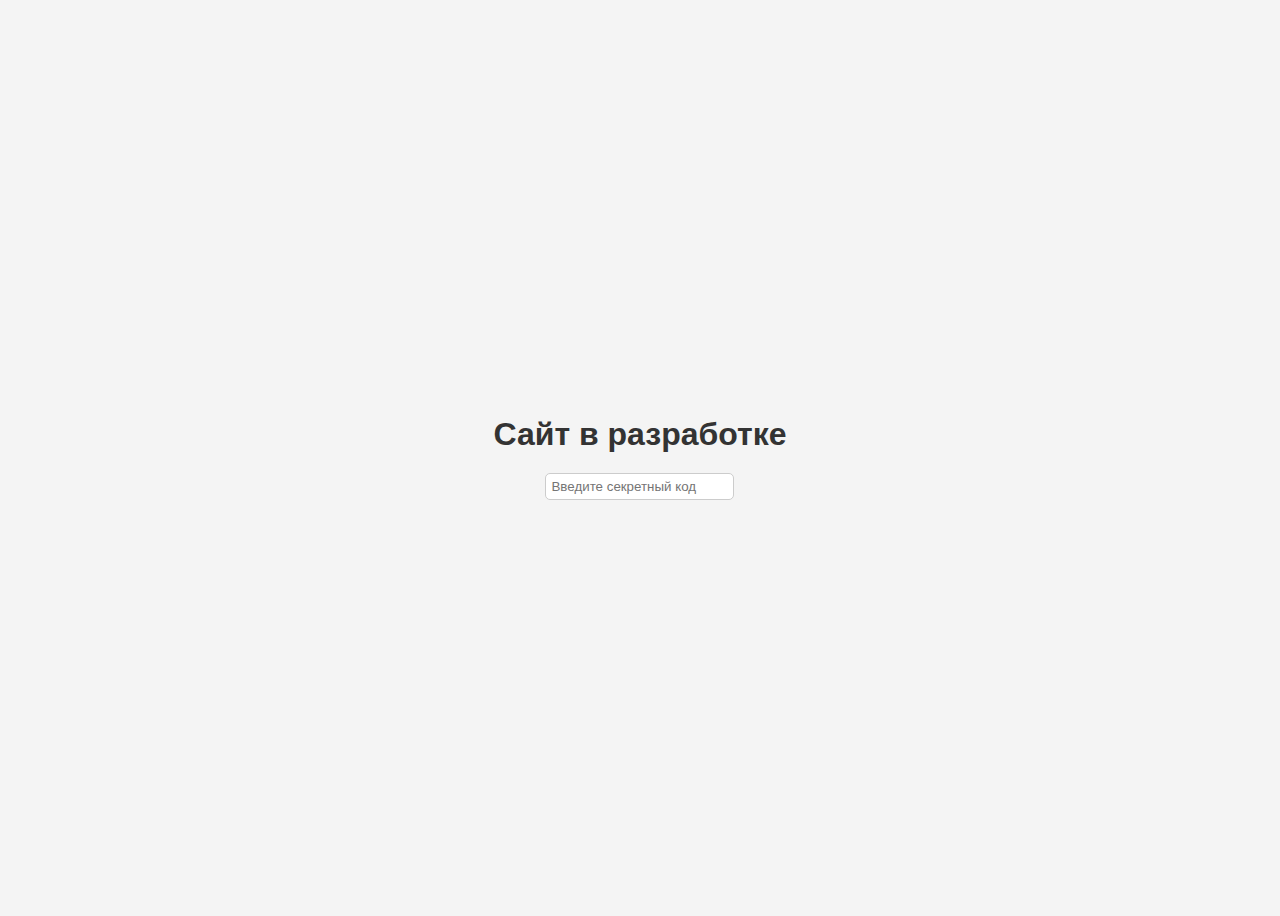
==== index.html @ c5ae69cd "Create index.html" ====
<!DOCTYPE html>
<html lang="ru">
<head>
    <meta charset="UTF-8">
    <meta name="viewport" content="width=device-width, initial-scale=1.0">
    <title>lemin.site – В разработке</title>
    <style>
        body {
            display: flex;
            justify-content: center;
            align-items: center;
            height: 100vh;
            background-color: #f4f4f4;
            color: #333;
            font-family: Arial, sans-serif;
            text-align: center;
        }
        .container {
            position: relative;
        }
        .title {
            font-size: 2em;
            font-weight: bold;
        }
        .hidden-message {
            display: none;
            margin-top: 20px;
            font-size: 1em;
            color: #777;
        }
        .secret-input {
            margin-top: 20px;
            padding: 5px;
            border: 1px solid #ccc;
            border-radius: 5px;
        }
    </style>
</head>
<body>
    <div class="container">
        <div class="title">Сайт в разработке</div>
        <input type="text" class="secret-input" placeholder="Введите секретный код">
        <div class="hidden-message">Поздравляю! Вы нашли скрытое сообщение 🎉</div>
    </div>

    <script>
        document.querySelector('.secret-input').addEventListener('input', function(e) {
            if (e.target.value.toLowerCase() === 'chervi') {
                document.querySelector('.hidden-message').style.display = 'block';
            }
        });
    </script>
</body>
</html>
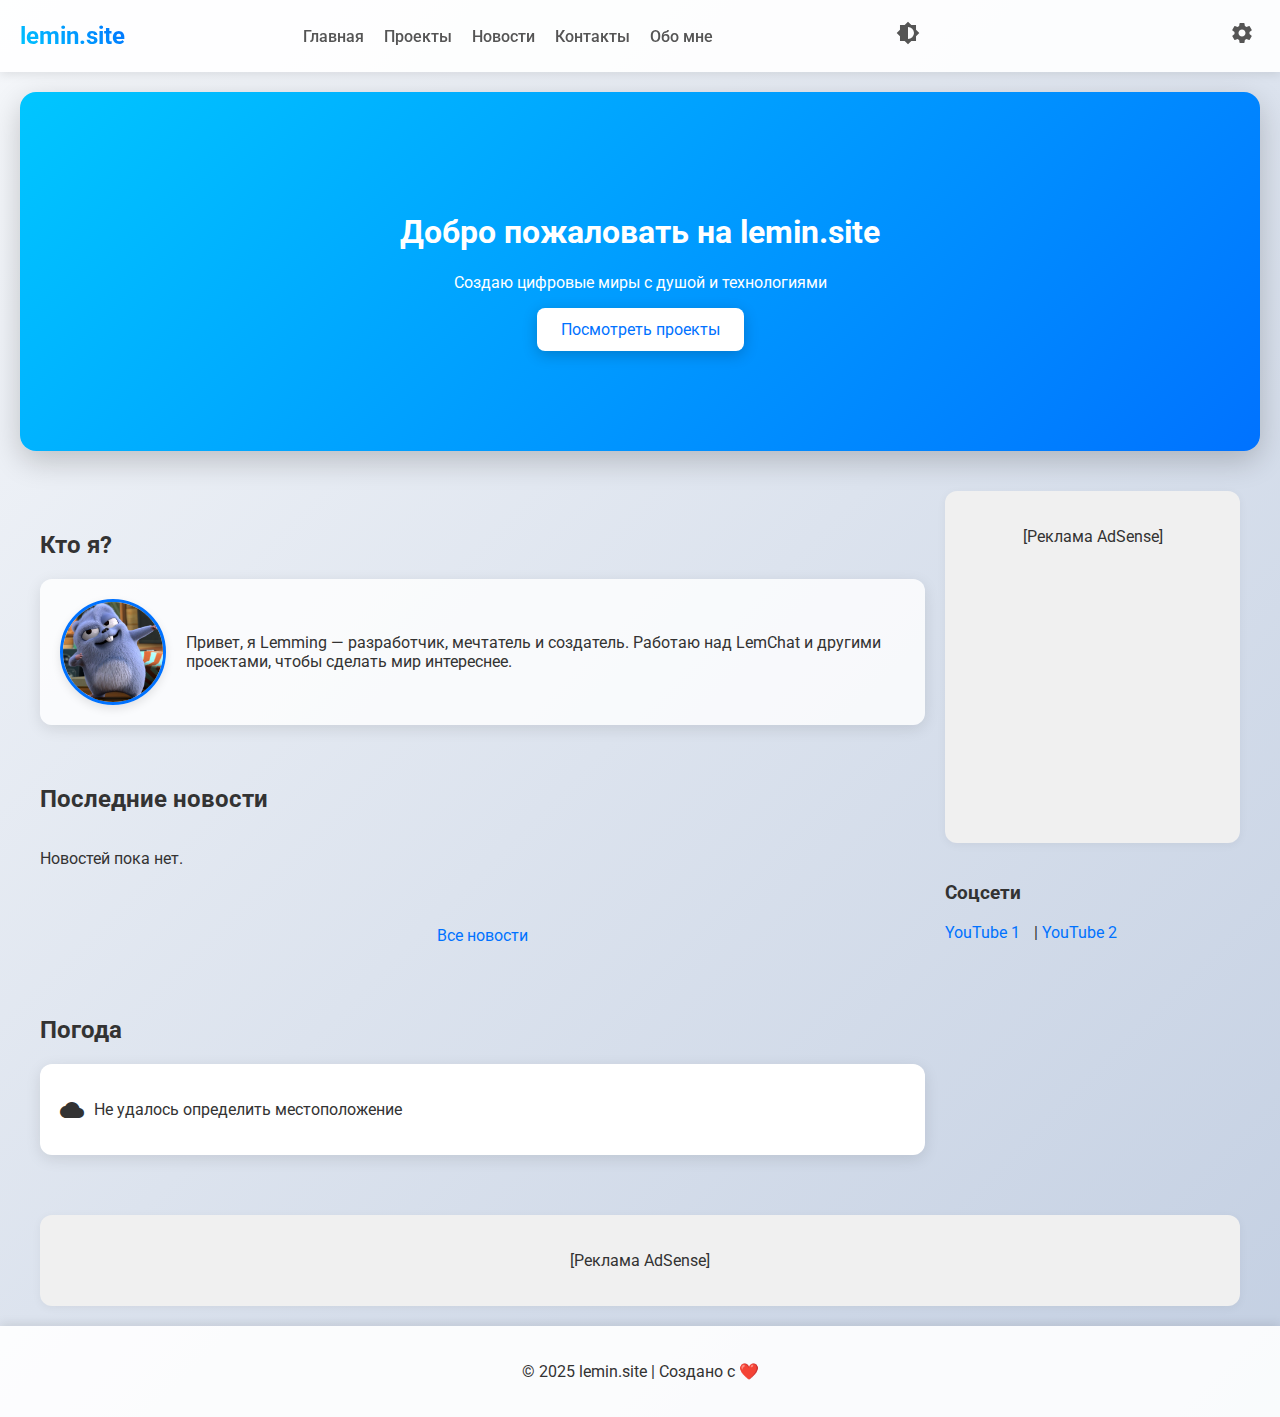
==== commit 6aea400b: "Update index.html" ====
--- a/index.html
+++ b/index.html
@@ -1,54 +1,119 @@
-<!DOCTYPE html>
-<html lang="ru">
-<head>
-    <meta charset="UTF-8">
-    <meta name="viewport" content="width=device-width, initial-scale=1.0">
-    <title>lemin.site – В разработке</title>
-    <style>
-        body {
-            display: flex;
-            justify-content: center;
-            align-items: center;
-            height: 100vh;
-            background-color: #f4f4f4;
-            color: #333;
-            font-family: Arial, sans-serif;
-            text-align: center;
-        }
-        .container {
-            position: relative;
-        }
-        .title {
-            font-size: 2em;
-            font-weight: bold;
-        }
-        .hidden-message {
-            display: none;
-            margin-top: 20px;
-            font-size: 1em;
-            color: #777;
-        }
-        .secret-input {
-            margin-top: 20px;
-            padding: 5px;
-            border: 1px solid #ccc;
-            border-radius: 5px;
-        }
-    </style>
-</head>
-<body>
-    <div class="container">
-        <div class="title">Сайт в разработке</div>
-        <input type="text" class="secret-input" placeholder="Введите секретный код">
-        <div class="hidden-message">Поздравляю! Вы нашли скрытое сообщение 🎉</div>
-    </div>
-
-    <script>
-        document.querySelector('.secret-input').addEventListener('input', function(e) {
-            if (e.target.value.toLowerCase() === 'chervi') {
-                document.querySelector('.hidden-message').style.display = 'block';
-            }
-        });
-    </script>
-</body>
-</html>
+<!DOCTYPE html>
+<html lang="ru">
+<head>
+    <meta charset="UTF-8">
+    <meta name="viewport" content="width=device-width, initial-scale=1.0">
+    <title>lemin.site - Главная</title>
+    <link rel="stylesheet" href="styles.css">
+    <link href="https://fonts.googleapis.com/icon?family=Material+Icons" rel="stylesheet">
+    <link href="https://fonts.googleapis.com/css2?family=Roboto:wght@400;500;700&display=swap" rel="stylesheet">
+</head>
+<body>
+    <!-- Шапка -->
+    <header class="header">
+        <div class="logo"><a href="index.html">lemin.site</a></div>
+        <nav class="nav">
+            <a href="index.html">Главная</a>
+            <a href="projects.html">Проекты</a>
+            <a href="news.html">Новости</a>
+            <a href="contacts.html">Контакты</a>
+            <a href="about.html">Обо мне</a>
+        </nav>
+        <div class="header-controls">
+            <button id="theme-toggle" class="theme-btn">
+                <span class="material-icons">brightness_6</span>
+            </button>
+            <button id="admin-toggle" class="admin-btn">
+                <span class="material-icons">admin_panel_settings</span>
+            </button>
+        </div>
+    </header>
+
+    <!-- Герой-секция -->
+    <section class="hero">
+        <h1>Добро пожаловать на lemin.site</h1>
+        <p>Создаю цифровые миры с душой и технологиями</p>
+        <a href="projects.html" class="btn">Посмотреть проекты</a>
+    </section>
+
+    <!-- Контент -->
+    <div class="container">
+        <main class="main-content">
+            <!-- Кратко обо мне -->
+            <section class="intro section">
+                <h2>Кто я?</h2>
+                <div class="intro-content">
+                    <img src="avatar.png" alt="Аватар" class="avatar">
+                    <p>Привет, я Lemming — разработчик, мечтатель и создатель. Работаю над LemChat и другими проектами, чтобы сделать мир интереснее.</p>
+                </div>
+            </section>
+
+            <!-- Последние новости -->
+            <section class="news section">
+                <h2>Последние новости</h2>
+                <div class="news-grid" id="news-grid"></div>
+                <div class="news-button-wrapper">
+                    <a href="news.html" class="btn secondary">Все новости</a>
+                </div>
+            </section>
+
+            <!-- Виджет погоды -->
+            <section class="widget section">
+                <h2>Погода</h2>
+                <div class="weather-card">
+                    <span id="weather-icon" class="material-icons">cloud</span>
+                    <p id="weather-info">Загрузка...</p>
+                </div>
+            </section>
+        </main>
+
+        <!-- Боковая панель -->
+        <aside class="sidebar">
+            <div class="adsense-placeholder">
+                <p>[Реклама AdSense]</p>
+            </div>
+            <div class="social-links">
+                <h3>Соцсети</h3>
+                <a href="https://www.youtube.com/@studio7940">YouTube 1</a> | <a href="https://www.youtube.com/@tech_hello1">YouTube 2</a> 
+            </div>
+        </aside>
+    </div>
+
+    <!-- Нижняя реклама -->
+    <div class="bottom-ads">
+        <div class="adsense-placeholder">
+            <p>[Реклама AdSense]</p>
+        </div>
+    </div>
+
+    <!-- Подвал -->
+    <footer class="footer">
+        <p>© 2025 lemin.site | Создано с ❤️</p>
+    </footer>
+
+    <!-- Админ-панель (модальное окно) -->
+    <div id="admin-modal" class="modal">
+        <div class="modal-content">
+            <span id="close-admin" class="close">×</span>
+            <h2>Админка</h2>
+            <div id="login-form">
+                <input type="password" id="admin-pass" placeholder="Пароль">
+                <button onclick="login()" class="btn">Войти</button>
+            </div>
+            <div id="admin-panel" style="display: none;">
+                <h3>Добавить новость</h3>
+                <input type="text" id="news-title" placeholder="Заголовок">
+                <textarea id="news-text" placeholder="Текст новости"></textarea>
+                <input type="file" id="news-image" accept="image/*">
+                <button onclick="addNews()" class="btn">Добавить</button>
+                <h3>Управление новостями</h3>
+                <div id="news-list"></div>
+            </div>
+        </div>
+    </div>
+
+    <script src="script.js"></script>
+    <script async src="https://pagead2.googlesyndication.com/pagead/js/adsbygoogle.js?client=ca-pub-5244774924877976"
+     crossorigin="anonymous"></script>
+</body>
+</html>
--- a/styles.css
+++ b/styles.css
@@ -0,0 +1,432 @@
+/* Общие стили */
+body {
+    margin: 0;
+    font-family: 'Roboto', sans-serif;
+    background: linear-gradient(135deg, #f5f7fa, #c3cfe2);
+    color: #333;
+    transition: background 0.3s, color 0.3s;
+}
+
+body.dark-theme {
+    background: linear-gradient(135deg, #1e2a44, #2a3b5a);
+    color: #ddd;
+}
+
+.container {
+    display: flex;
+    max-width: 1200px;
+    margin: 0 auto;
+    padding: 20px;
+    gap: 20px;
+}
+
+.main-content {
+    flex: 3;
+}
+
+.sidebar {
+    flex: 1;
+    display: flex;
+    flex-direction: column;
+    gap: 20px;
+}
+
+.section {
+    padding: 20px 0;
+    animation: fadeIn 0.5s ease-in;
+}
+
+@keyframes fadeIn {
+    from { opacity: 0; }
+    to { opacity: 1; }
+}
+
+/* Шапка */
+.header {
+    display: flex;
+    justify-content: space-between;
+    align-items: center;
+    padding: 20px;
+    background: rgba(255, 255, 255, 0.9);
+    box-shadow: 0 2px 10px rgba(0, 0, 0, 0.1);
+    position: sticky;
+    top: 0;
+    z-index: 100;
+}
+
+.dark-theme .header {
+    background: rgba(30, 42, 68, 0.9);
+}
+
+.logo a {
+    font-size: 24px;
+    font-weight: 700;
+    background: linear-gradient(45deg, #00c6ff, #0072ff);
+    -webkit-background-clip: text;
+    color: transparent;
+    text-decoration: none;
+}
+
+.nav {
+    display: flex;
+    gap: 20px;
+}
+
+.nav a {
+    text-decoration: none;
+    color: #555;
+    font-weight: 500;
+    transition: color 0.3s;
+}
+
+.dark-theme .nav a {
+    color: #ddd;
+}
+
+.nav a:hover {
+    color: #00c6ff;
+}
+
+.header-controls {
+    display: flex;
+    gap: 10px;
+}
+
+.theme-btn, .admin-btn {
+    background: none;
+    border: none;
+    cursor: pointer;
+    font-size: 24px;
+    color: #555;
+    transition: color 0.3s;
+}
+
+.dark-theme .theme-btn, .dark-theme .admin-btn {
+    color: #ddd;
+}
+
+.theme-btn:hover, .admin-btn:hover {
+    color: #00c6ff;
+}
+
+/* Герой-секция */
+.hero {
+    text-align: center;
+    padding: 100px 20px;
+    background: linear-gradient(135deg, #00c6ff, #0072ff);
+    color: white;
+    border-radius: 16px;
+    margin: 20px;
+    box-shadow: 0 10px 30px rgba(0, 0, 0, 0.2);
+}
+
+.dark-theme .hero {
+    background: linear-gradient(135deg, #1e90ff, #4682b4);
+}
+
+/* Кнопки */
+.btn {
+    display: inline-block;
+    padding: 12px 24px;
+    background: #fff;
+    color: #0072ff;
+    text-decoration: none;
+    border-radius: 8px;
+    box-shadow: 0 4px 15px rgba(0, 0, 0, 0.2);
+    transition: transform 0.2s, background 0.3s;
+}
+
+.dark-theme .btn {
+    background: #2a3b5a;
+    color: #00c6ff;
+}
+
+.btn:hover {
+    transform: translateY(-2px);
+    background: #e0f7ff;
+}
+
+.dark-theme .btn:hover {
+    background: #3b5278;
+}
+
+.btn.secondary {
+    background: transparent;
+    color: #0072ff;
+    box-shadow: none;
+}
+
+.dark-theme .btn.secondary {
+    color: #00c6ff;
+}
+
+.news-button-wrapper {
+    margin-top: 30px;
+    text-align: center;
+}
+
+/* Карточки */
+.card {
+    background: white;
+    border-radius: 12px;
+    padding: 20px;
+    box-shadow: 0 4px 15px rgba(0, 0, 0, 0.1);
+    transition: transform 0.2s;
+}
+
+.dark-theme .card {
+    background: #2a3b5a;
+    box-shadow: 0 4px 15px rgba(0, 0, 0, 0.3);
+}
+
+.card:hover {
+    transform: translateY(-5px);
+}
+
+.card img {
+    width: 100%;
+    height: 150px;
+    object-fit: cover;
+    border-radius: 8px;
+}
+
+.project-grid, .news-grid {
+    display: grid;
+    grid-template-columns: repeat(auto-fit, minmax(300px, 1fr));
+    gap: 20px;
+}
+
+/* Аватар */
+.intro-content, .about-content, .contacts-content {
+    display: flex;
+    align-items: center;
+    gap: 20px;
+    background: rgba(255, 255, 255, 0.8);
+    padding: 20px;
+    border-radius: 12px;
+    box-shadow: 0 4px 15px rgba(0, 0, 0, 0.1);
+}
+
+.dark-theme .intro-content, .dark-theme .about-content, .dark-theme .contacts-content {
+    background: rgba(42, 59, 90, 0.8);
+}
+
+.avatar {
+    width: 100px;
+    height: 100px;
+    border-radius: 50%;
+    object-fit: cover;
+    border: 3px solid #0072ff;
+    box-shadow: 0 4px 10px rgba(0, 0, 0, 0.1);
+    aspect-ratio: 1 / 1; /* Гарантирует идеально круглую форму */
+}
+
+.dark-theme .avatar {
+    border-color: #00c6ff;
+}
+
+/* Виджет погоды */
+.weather-card {
+    background: white;
+    padding: 20px;
+    border-radius: 12px;
+    box-shadow: 0 4px 15px rgba(0, 0, 0, 0.1);
+    display: flex;
+    align-items: center;
+    gap: 10px;
+}
+
+.dark-theme .weather-card {
+    background: #2a3b5a;
+}
+
+/* Реклама */
+.adsense-placeholder {
+    background: #f0f0f0;
+    padding: 20px;
+    border-radius: 12px;
+    text-align: center;
+    box-shadow: 0 2px 10px rgba(0, 0, 0, 0.05);
+    flex: 1;
+}
+
+.dark-theme .adsense-placeholder {
+    background: #3b5278;
+}
+
+.bottom-ads {
+    max-width: 1200px;
+    margin: 20px auto;
+    text-align: center;
+}
+
+/* Соцсети */
+.social-links {
+    flex: 1;
+}
+
+.social-links a {
+    color: #0072ff;
+    text-decoration: none;
+    margin-right: 10px;
+}
+
+.dark-theme .social-links a {
+    color: #00c6ff;
+}
+
+/* Модальное окно админки */
+.modal {
+    display: none;
+    position: fixed;
+    top: 0;
+    left: 0;
+    width: 100%;
+    height: 100%;
+    background: rgba(0, 0, 0, 0.5);
+    z-index: 200;
+}
+
+.modal-content {
+    background: white;
+    margin: 10% auto;
+    padding: 20px;
+    width: 90%;
+    max-width: 600px;
+    border-radius: 12px;
+    box-shadow: 0 10px 30px rgba(0, 0, 0, 0.3);
+}
+
+.dark-theme .modal-content {
+    background: #2a3b5a;
+}
+
+.close {
+    float: right;
+    font-size: 24px;
+    cursor: pointer;
+}
+
+#admin-panel input, #admin-panel textarea {
+    display: block;
+    width: 100%;
+    margin: 10px 0;
+    padding: 10px;
+    border-radius: 8px;
+    border: 1px solid #ccc;
+}
+
+.dark-theme #admin-panel input, .dark-theme #admin-panel textarea {
+    background: #3b5278;
+    color: #ddd;
+    border-color: #666;
+}
+
+#news-list .news-item {
+    background: #f0f0f0;
+    padding: 10px;
+    margin: 10px 0;
+    border-radius: 8px;
+    display: flex;
+    justify-content: space-between;
+    align-items: center;
+}
+
+.dark-theme #news-list .news-item {
+    background: #3b5278;
+}
+
+/* Подвал */
+.footer {
+    text-align: center;
+    padding: 20px;
+    background: rgba(255, 255, 255, 0.9);
+    box-shadow: 0 -2px 10px rgba(0, 0, 0, 0.1);
+}
+
+.dark-theme .footer {
+    background: rgba(30, 42, 68, 0.9);
+}
+
+/* Адаптивность */
+@media (max-width: 768px) {
+    .container {
+        flex-direction: column;
+        padding: 10px;
+    }
+
+    .main-content, .sidebar {
+        flex: 1;
+    }
+
+    .hero {
+        padding: 50px 10px;
+        margin: 10px;
+    }
+
+    .hero h1 {
+        font-size: 24px;
+    }
+
+    .hero p {
+        font-size: 16px;
+    }
+
+    .nav {
+        flex-direction: column;
+        gap: 10px;
+    }
+
+    .nav a {
+        margin-left: 0;
+    }
+
+    .header {
+        flex-direction: column;
+        gap: 10px;
+    }
+
+    .project-grid, .news-grid {
+        grid-template-columns: 1fr;
+    }
+
+    .intro-content, .about-content, .contacts-content {
+        flex-direction: column;
+        text-align: center;
+    }
+
+    .avatar {
+        margin: 0 auto;
+    }
+
+    .news-button-wrapper {
+        margin-top: 20px;
+    }
+
+    .bottom-ads {
+        margin: 10px;
+    }
+}
+
+@media (max-width: 480px) {
+    .hero h1 {
+        font-size: 20px;
+    }
+
+    .hero p {
+        font-size: 14px;
+    }
+
+    .btn {
+        padding: 10px 20px;
+        font-size: 14px;
+    }
+
+    .card {
+        padding: 15px;
+    }
+
+    .card img {
+        height: 120px;
+    }
+}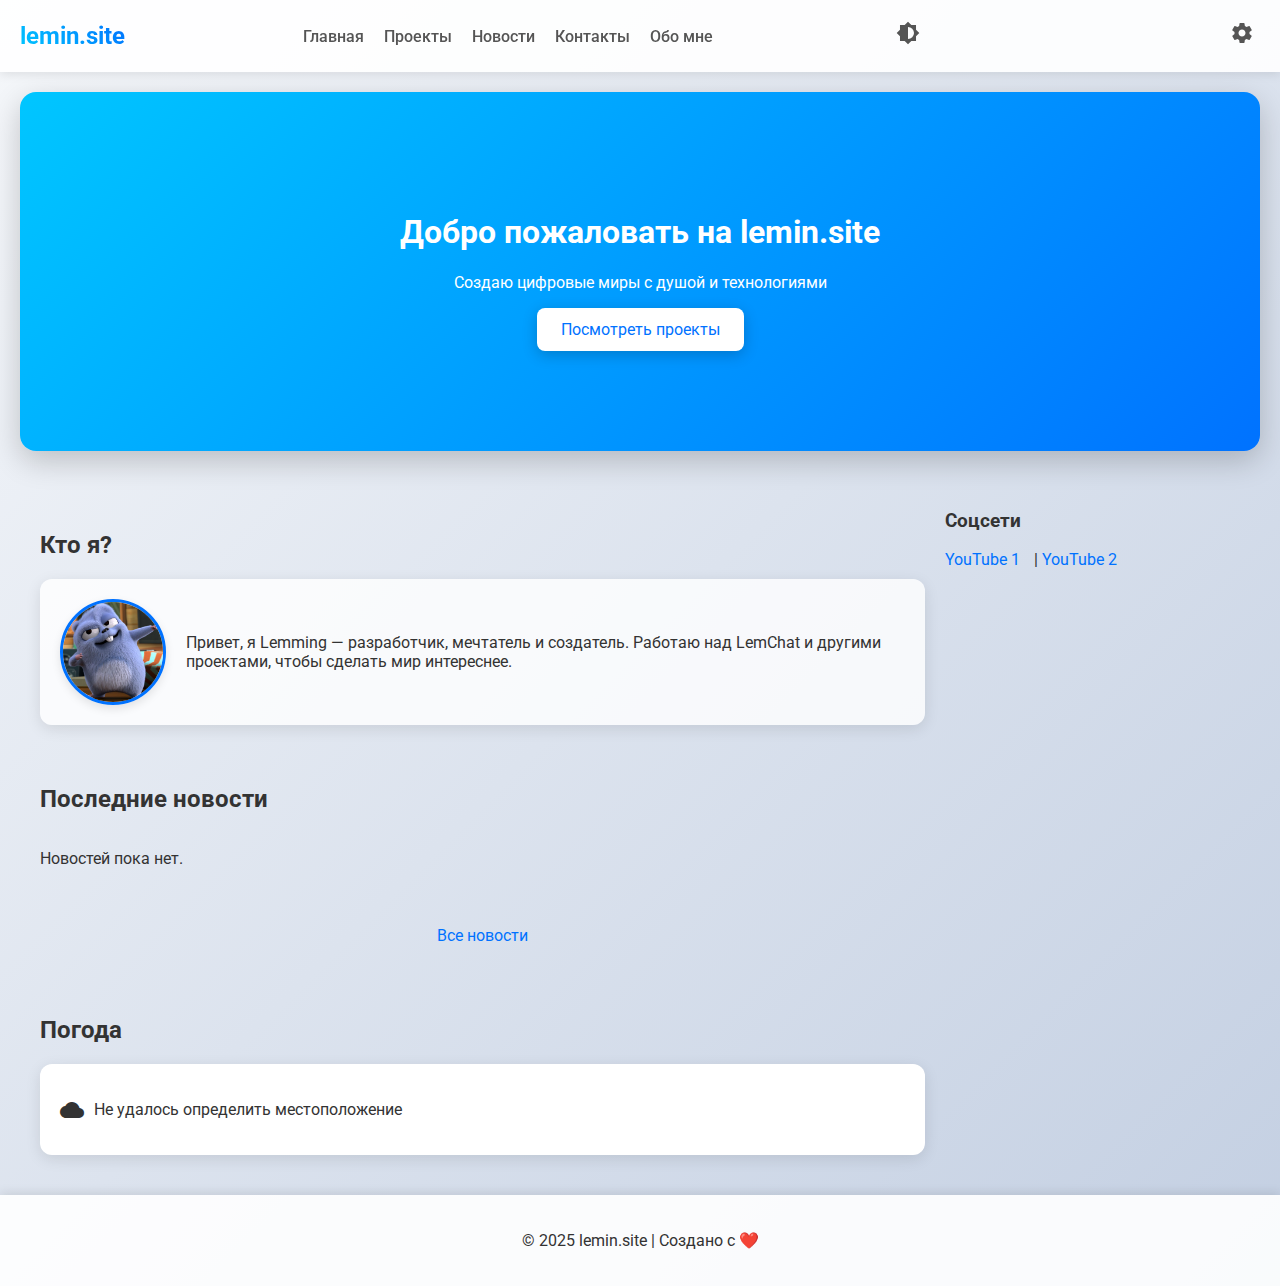
==== commit 145dd0a7: "Update index.html" ====
--- a/index.html
+++ b/index.html
@@ -68,10 +68,6 @@
         </main>
 
         <!-- Боковая панель -->
-        <aside class="sidebar">
-            <div class="adsense-placeholder">
-                <p>[Реклама AdSense]</p>
-            </div>
             <div class="social-links">
                 <h3>Соцсети</h3>
                 <a href="https://www.youtube.com/@studio7940">YouTube 1</a> | <a href="https://www.youtube.com/@tech_hello1">YouTube 2</a> 
@@ -79,12 +75,6 @@
         </aside>
     </div>
 
-    <!-- Нижняя реклама -->
-    <div class="bottom-ads">
-        <div class="adsense-placeholder">
-            <p>[Реклама AdSense]</p>
-        </div>
-    </div>
 
     <!-- Подвал -->
     <footer class="footer">
